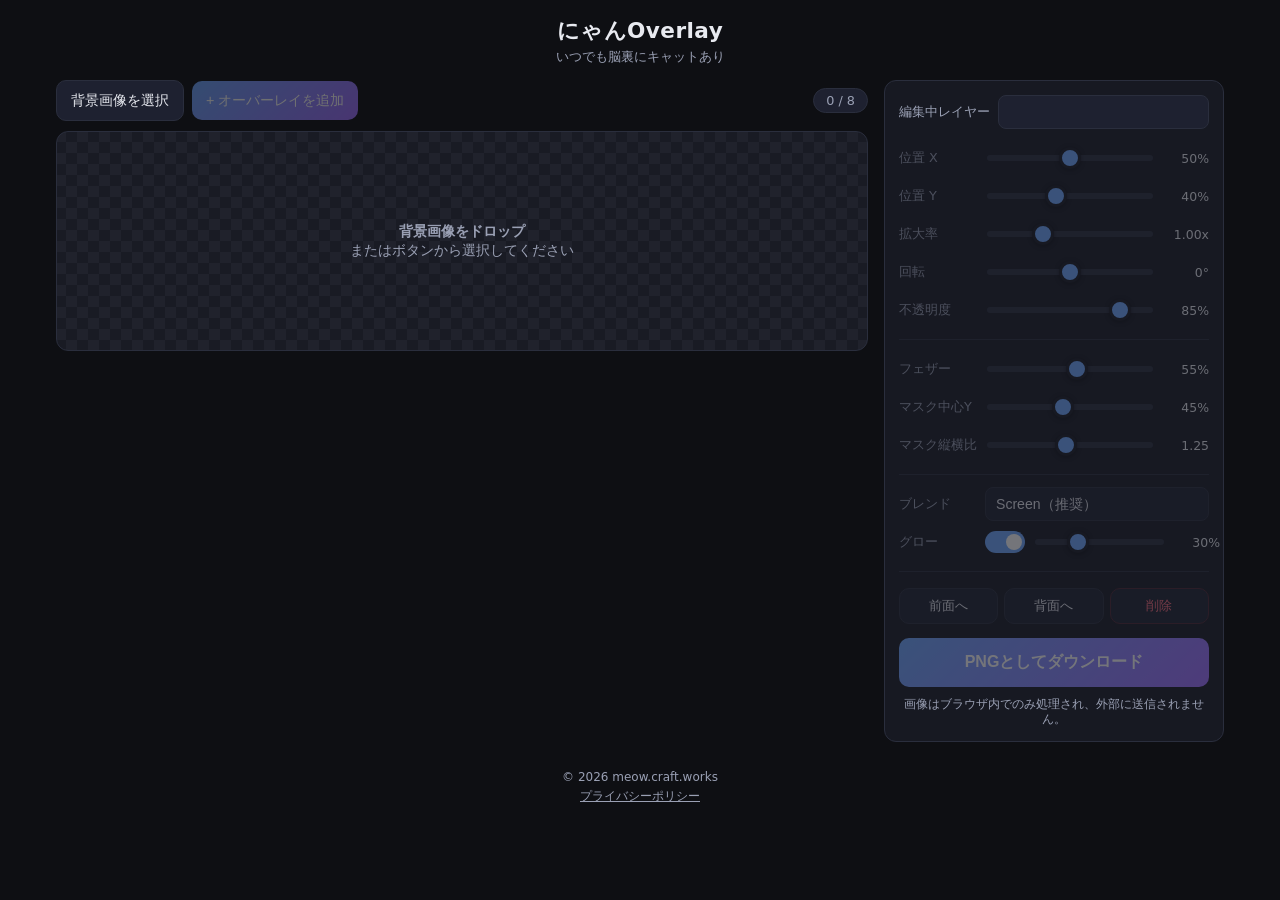
==== nyan-overlay/index.html @ 14dff177 "Add にゃんOverlay web app with AdSense (app page only) - 二重露光風合成Webアプリ「にゃんOverlay」を nyan-overlay/ に追加 -" ====
<!DOCTYPE html>
<html lang="ja">
<head>
  <meta charset="utf-8">
  <meta name="viewport" content="width=device-width, initial-scale=1, maximum-scale=1, user-scalable=no">
  <meta name="theme-color" content="#0e0f13">
  <title>にゃんOverlay ｜ meow.craft.works</title>
  <meta name="description" content="背景写真に猫の顔を二重露光風に透かして合成できる無料Webアプリ。画像はブラウザ内でのみ処理され、外部に送信されません。">
  <link rel="stylesheet" href="style.css">

  <!-- Google AdSense（このページのみ。自動広告: PC=サイドレール / スマホ=アンカー広告を管理画面で有効化） -->
  <script async src="https://pagead2.googlesyndication.com/pagead/js/adsbygoogle.js?client=ca-pub-1823856600276739"
          crossorigin="anonymous"></script>
</head>
<body>

<div id="app">
  <header class="topbar">
    <h1>にゃんOverlay</h1>
    <p class="tagline">いつでも脳裏にキャットあり</p>
  </header>

  <main class="layout">
    <!-- ===== 左: プレビュー ===== -->
    <section class="stage-col">
      <div class="loaders">
        <label class="btn btn-file">
          背景画像を選択
          <input id="bgInput" type="file" accept="image/*" hidden>
        </label>
        <button id="addOverlayBtn" class="btn btn-accent" disabled>+ オーバーレイを追加</button>
        <span id="layerCount" class="chip">0 / 8</span>
      </div>

      <div id="stageWrap" class="stage-wrap">
        <canvas id="stage"></canvas>
        <div id="dropHint" class="drop-hint">
          <div>
            <strong>背景画像をドロップ</strong><br>
            またはボタンから選択してください
          </div>
        </div>
      </div>

      <div id="thumbs" class="thumbs"></div>
    </section>

    <!-- ===== 右: コントロール ===== -->
    <aside class="controls">
      <div class="control-head">
        <label for="layerSelect">編集中レイヤー</label>
        <select id="layerSelect"></select>
      </div>

      <div id="panel" class="panel panel-disabled">
        <div class="row">
          <span class="lbl">位置 X</span>
          <input type="range" id="posX" min="0" max="1" step="0.001" value="0.5">
          <output id="posXo">50%</output>
        </div>
        <div class="row">
          <span class="lbl">位置 Y</span>
          <input type="range" id="posY" min="0" max="1" step="0.001" value="0.4">
          <output id="posYo">40%</output>
        </div>
        <div class="row">
          <span class="lbl">拡大率</span>
          <input type="range" id="scale" min="0.1" max="3" step="0.01" value="1">
          <output id="scaleo">1.00x</output>
        </div>
        <div class="row">
          <span class="lbl">回転</span>
          <input type="range" id="rotation" min="-180" max="180" step="1" value="0">
          <output id="rotationo">0°</output>
        </div>
        <div class="row">
          <span class="lbl">不透明度</span>
          <input type="range" id="opacity" min="0" max="1" step="0.01" value="0.85">
          <output id="opacityo">85%</output>
        </div>

        <hr>

        <div class="row">
          <span class="lbl">フェザー</span>
          <input type="range" id="feather" min="0" max="1" step="0.01" value="0.55">
          <output id="feathero">55%</output>
        </div>
        <div class="row">
          <span class="lbl">マスク中心Y</span>
          <input type="range" id="maskCy" min="0" max="1" step="0.01" value="0.45">
          <output id="maskCyo">45%</output>
        </div>
        <div class="row">
          <span class="lbl">マスク縦横比</span>
          <input type="range" id="maskAspect" min="0.4" max="2.2" step="0.01" value="1.25">
          <output id="maskAspecto">1.25</output>
        </div>

        <hr>

        <div class="row">
          <span class="lbl">ブレンド</span>
          <select id="blendMode" class="grow">
            <option value="screen">Screen（推奨）</option>
            <option value="lighten">Lighten</option>
            <option value="overlay">Overlay</option>
            <option value="soft-light">Soft Light</option>
            <option value="source-over">Normal</option>
          </select>
        </div>

        <div class="row">
          <span class="lbl">グロー</span>
          <label class="switch">
            <input type="checkbox" id="glowOn" checked>
            <span class="slider-sw"></span>
          </label>
          <input type="range" id="glowStrength" min="0" max="1" step="0.01" value="0.3">
          <output id="glowStrengtho">30%</output>
        </div>

        <hr>

        <div class="row btns">
          <button id="frontBtn" class="btn btn-sm">前面へ</button>
          <button id="backBtn" class="btn btn-sm">背面へ</button>
          <button id="deleteBtn" class="btn btn-sm btn-danger">削除</button>
        </div>
      </div>

      <button id="downloadBtn" class="btn btn-lg btn-primary" disabled>PNGとしてダウンロード</button>
      <p class="note">画像はブラウザ内でのみ処理され、外部に送信されません。</p>
    </aside>
  </main>

  <footer class="app-footer">
    <p class="copyright">© 2026 meow.craft.works</p>
    <a href="../privacy.html">プライバシーポリシー</a>
  </footer>
</div>

<script src="script.js"></script>
</body>
</html>
---- nyan-overlay/style.css ----
:root {
  --bg: #0e0f13;
  --panel: #171922;
  --panel-2: #1e2130;
  --line: #2a2e3d;
  --text: #e8eaf0;
  --muted: #9aa0b4;
  --accent: #6ea8ff;
  --accent-2: #a06eff;
  --danger: #ff6e7e;
  --radius: 12px;
}

* { box-sizing: border-box; }

html, body {
  margin: 0;
  background: var(--bg);
  color: var(--text);
  font-family: -apple-system, BlinkMacSystemFont, "Hiragino Sans", "Segoe UI", system-ui, sans-serif;
  -webkit-text-size-adjust: 100%;
}

#app { max-width: 1200px; margin: 0 auto; padding: 16px; }

.topbar { text-align: center; margin-bottom: 14px; }
.topbar h1 { font-size: 1.35rem; margin: 0; letter-spacing: .02em; }
.tagline { color: var(--muted); font-size: .8rem; margin: 4px 0 0; }

/* ---------- layout ---------- */
.layout {
  display: grid;
  grid-template-columns: 1fr 340px;
  gap: 16px;
  align-items: start;
}
@media (max-width: 860px) {
  .layout { grid-template-columns: 1fr; }
}

/* ---------- loaders ---------- */
.loaders {
  display: flex;
  flex-wrap: wrap;
  gap: 8px;
  align-items: center;
  margin-bottom: 10px;
}
.chip {
  margin-left: auto;
  background: var(--panel-2);
  border: 1px solid var(--line);
  border-radius: 999px;
  padding: 4px 12px;
  font-size: .8rem;
  color: var(--muted);
}

/* ---------- buttons ---------- */
.btn {
  appearance: none;
  border: 1px solid var(--line);
  background: var(--panel-2);
  color: var(--text);
  border-radius: 10px;
  padding: 10px 14px;
  font-size: .9rem;
  cursor: pointer;
  transition: filter .12s, background .12s, opacity .12s;
  user-select: none;
}
.btn:hover:not(:disabled) { filter: brightness(1.15); }
.btn:active:not(:disabled) { transform: translateY(1px); }
.btn:disabled { opacity: .4; cursor: not-allowed; }
.btn-file { display: inline-flex; align-items: center; }
.btn-accent { background: linear-gradient(135deg, var(--accent), var(--accent-2)); border: none; color: #fff; }
.btn-primary { background: linear-gradient(135deg, var(--accent), var(--accent-2)); border: none; color: #fff; font-weight: 600; }
.btn-lg { width: 100%; padding: 14px; font-size: 1rem; margin-top: 14px; }
.btn-sm { padding: 8px 10px; font-size: .82rem; flex: 1; }
.btn-danger { color: var(--danger); border-color: #4a2530; }

/* ---------- stage ---------- */
.stage-wrap {
  position: relative;
  background:
    repeating-conic-gradient(#20222c 0% 25%, #191b24 0% 50%) 50% / 22px 22px;
  border: 1px solid var(--line);
  border-radius: var(--radius);
  overflow: hidden;
  touch-action: none;
  min-height: 220px;
  display: flex;
  align-items: center;
  justify-content: center;
}
#stage { display: block; max-width: 100%; height: auto; touch-action: none; }

.drop-hint {
  position: absolute; inset: 0;
  display: flex; align-items: center; justify-content: center;
  color: var(--muted); text-align: center; font-size: .9rem;
  pointer-events: none; padding: 20px;
}
.drop-hint.hide { display: none; }
.stage-wrap.dragover { outline: 2px dashed var(--accent); outline-offset: -6px; }

/* ---------- thumbnails ---------- */
.thumbs {
  display: flex;
  flex-wrap: wrap;
  gap: 8px;
  margin-top: 10px;
}
.thumb {
  width: 56px; height: 56px;
  border-radius: 8px;
  border: 2px solid var(--line);
  background: var(--panel-2) center/cover no-repeat;
  cursor: pointer;
  position: relative;
  overflow: hidden;
}
.thumb.active { border-color: var(--accent); box-shadow: 0 0 0 2px rgba(110,168,255,.35); }
.thumb .idx {
  position: absolute; top: 2px; left: 4px;
  font-size: .68rem; color: #fff; text-shadow: 0 1px 2px #000;
}

/* ---------- controls ---------- */
.controls {
  background: var(--panel);
  border: 1px solid var(--line);
  border-radius: var(--radius);
  padding: 14px;
  position: sticky;
  top: 12px;
}
.control-head { display: flex; align-items: center; gap: 8px; margin-bottom: 12px; }
.control-head label { font-size: .8rem; color: var(--muted); white-space: nowrap; }
.control-head select { flex: 1; }

select {
  appearance: none;
  background: var(--panel-2);
  color: var(--text);
  border: 1px solid var(--line);
  border-radius: 8px;
  padding: 8px 10px;
  font-size: .88rem;
}

.panel { display: flex; flex-direction: column; gap: 4px; }
.panel-disabled { opacity: .4; pointer-events: none; }

.row { display: flex; align-items: center; gap: 8px; min-height: 34px; }
.row .lbl { width: 78px; font-size: .8rem; color: var(--muted); flex-shrink: 0; }
.row output { width: 46px; text-align: right; font-size: .78rem; color: var(--text); font-variant-numeric: tabular-nums; flex-shrink: 0; }
.row .grow { flex: 1; }
.row.btns { gap: 6px; margin-top: 4px; }

input[type="range"] {
  flex: 1;
  -webkit-appearance: none;
  appearance: none;
  height: 6px;
  border-radius: 999px;
  background: var(--line);
  outline: none;
}
input[type="range"]::-webkit-slider-thumb {
  -webkit-appearance: none;
  width: 22px; height: 22px;
  border-radius: 50%;
  background: var(--accent);
  border: 3px solid var(--panel);
  box-shadow: 0 1px 4px rgba(0,0,0,.5);
  cursor: pointer;
}
input[type="range"]::-moz-range-thumb {
  width: 22px; height: 22px; border-radius: 50%;
  background: var(--accent); border: 3px solid var(--panel); cursor: pointer;
}

hr { border: none; border-top: 1px solid var(--line); margin: 8px 0; }

/* switch */
.switch { position: relative; display: inline-block; width: 40px; height: 22px; flex-shrink: 0; }
.switch input { display: none; }
.slider-sw {
  position: absolute; inset: 0; background: var(--line);
  border-radius: 999px; transition: .15s; cursor: pointer;
}
.slider-sw::before {
  content: ""; position: absolute; width: 16px; height: 16px; left: 3px; top: 3px;
  background: #fff; border-radius: 50%; transition: .15s;
}
.switch input:checked + .slider-sw { background: var(--accent); }
.switch input:checked + .slider-sw::before { transform: translateX(18px); }

.note { color: var(--muted); font-size: .72rem; text-align: center; margin: 10px 0 0; }

/* ---------- サイト内ページ用 ---------- */
.app-footer {
  text-align: center;
  color: var(--muted);
  font-size: .75rem;
  margin: 28px 0 10px;
}
.app-footer a { color: var(--muted); }
.app-footer a:hover { color: var(--text); }
.app-footer .copyright { margin: 0 0 4px; }
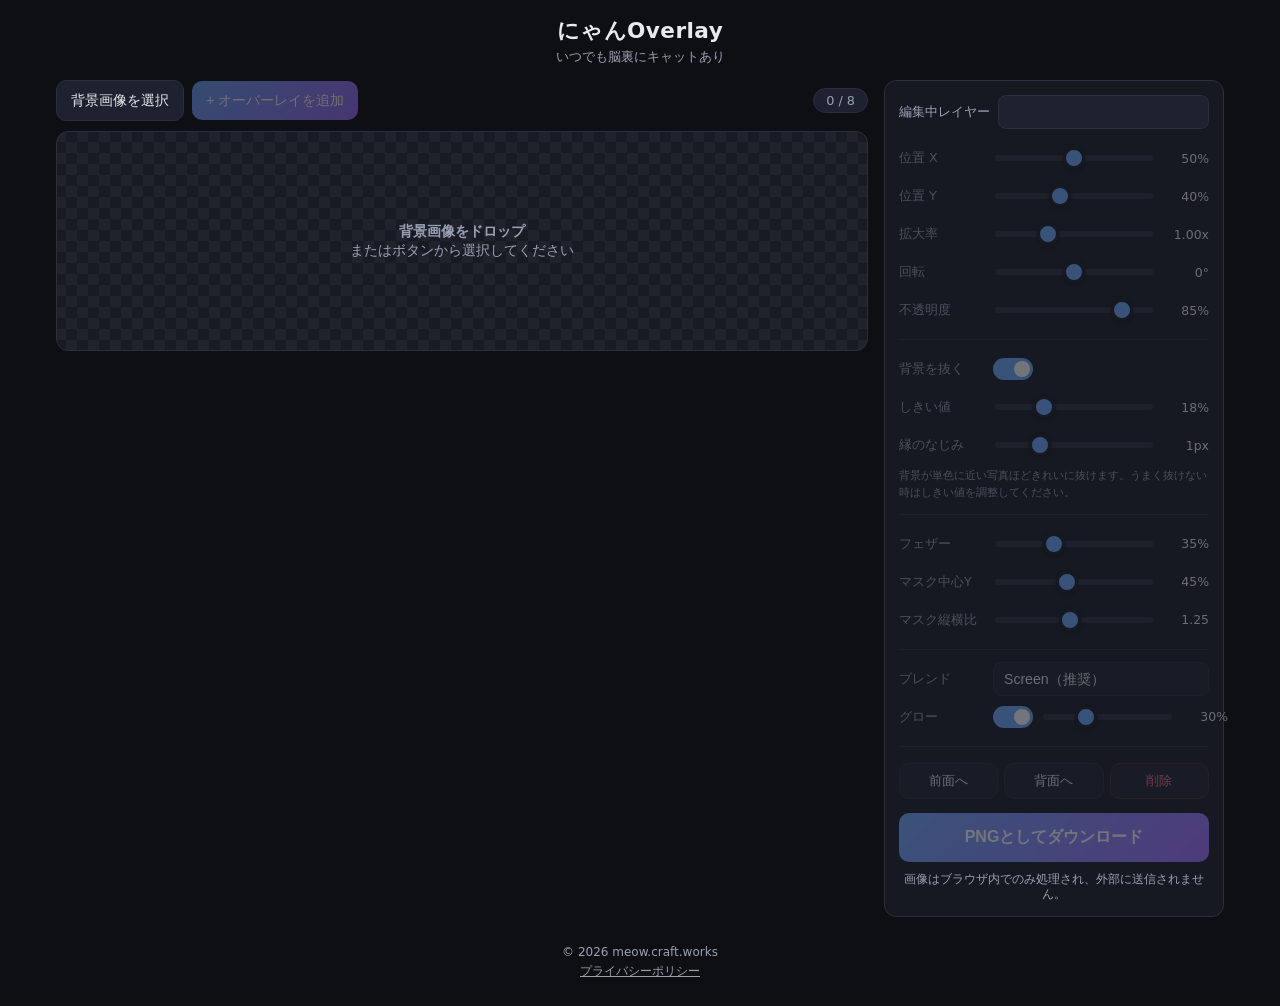
==== commit 5a2925e6: "Add background cutout and on-canvas resizing to にゃんOverlay - 背景切り抜き（フラッドフィル方式）: しきい値・縁のなじみを調整可能 - Ca" ====
--- a/nyan-overlay/index.html
+++ b/nyan-overlay/index.html
@@ -82,9 +82,30 @@
         <hr>
 
         <div class="row">
+          <span class="lbl">背景を抜く</span>
+          <label class="switch">
+            <input type="checkbox" id="cutOn" checked>
+            <span class="slider-sw"></span>
+          </label>
+        </div>
+        <div class="row">
+          <span class="lbl">しきい値</span>
+          <input type="range" id="cutTol" min="0.02" max="0.6" step="0.01" value="0.18">
+          <output id="cutTolo">18%</output>
+        </div>
+        <div class="row">
+          <span class="lbl">縁のなじみ</span>
+          <input type="range" id="cutSoft" min="0" max="4" step="1" value="1">
+          <output id="cutSofto">1px</output>
+        </div>
+        <p class="hint">背景が単色に近い写真ほどきれいに抜けます。うまく抜けない時はしきい値を調整してください。</p>
+
+        <hr>
+
+        <div class="row">
           <span class="lbl">フェザー</span>
-          <input type="range" id="feather" min="0" max="1" step="0.01" value="0.55">
-          <output id="feathero">55%</output>
+          <input type="range" id="feather" min="0" max="1" step="0.01" value="0.35">
+          <output id="feathero">35%</output>
         </div>
         <div class="row">
           <span class="lbl">マスク中心Y</span>
--- a/nyan-overlay/style.css
+++ b/nyan-overlay/style.css
@@ -153,7 +153,7 @@
 .panel-disabled { opacity: .4; pointer-events: none; }
 
 .row { display: flex; align-items: center; gap: 8px; min-height: 34px; }
-.row .lbl { width: 78px; font-size: .8rem; color: var(--muted); flex-shrink: 0; }
+.row .lbl { width: 86px; font-size: .8rem; color: var(--muted); flex-shrink: 0; line-height: 1.25; }
 .row output { width: 46px; text-align: right; font-size: .78rem; color: var(--text); font-variant-numeric: tabular-nums; flex-shrink: 0; }
 .row .grow { flex: 1; }
 .row.btns { gap: 6px; margin-top: 4px; }
@@ -198,6 +198,7 @@
 .switch input:checked + .slider-sw::before { transform: translateX(18px); }
 
 .note { color: var(--muted); font-size: .72rem; text-align: center; margin: 10px 0 0; }
+.hint { color: var(--muted); font-size: .7rem; line-height: 1.5; margin: 2px 0 0; }
 
 /* ---------- サイト内ページ用 ---------- */
 .app-footer {
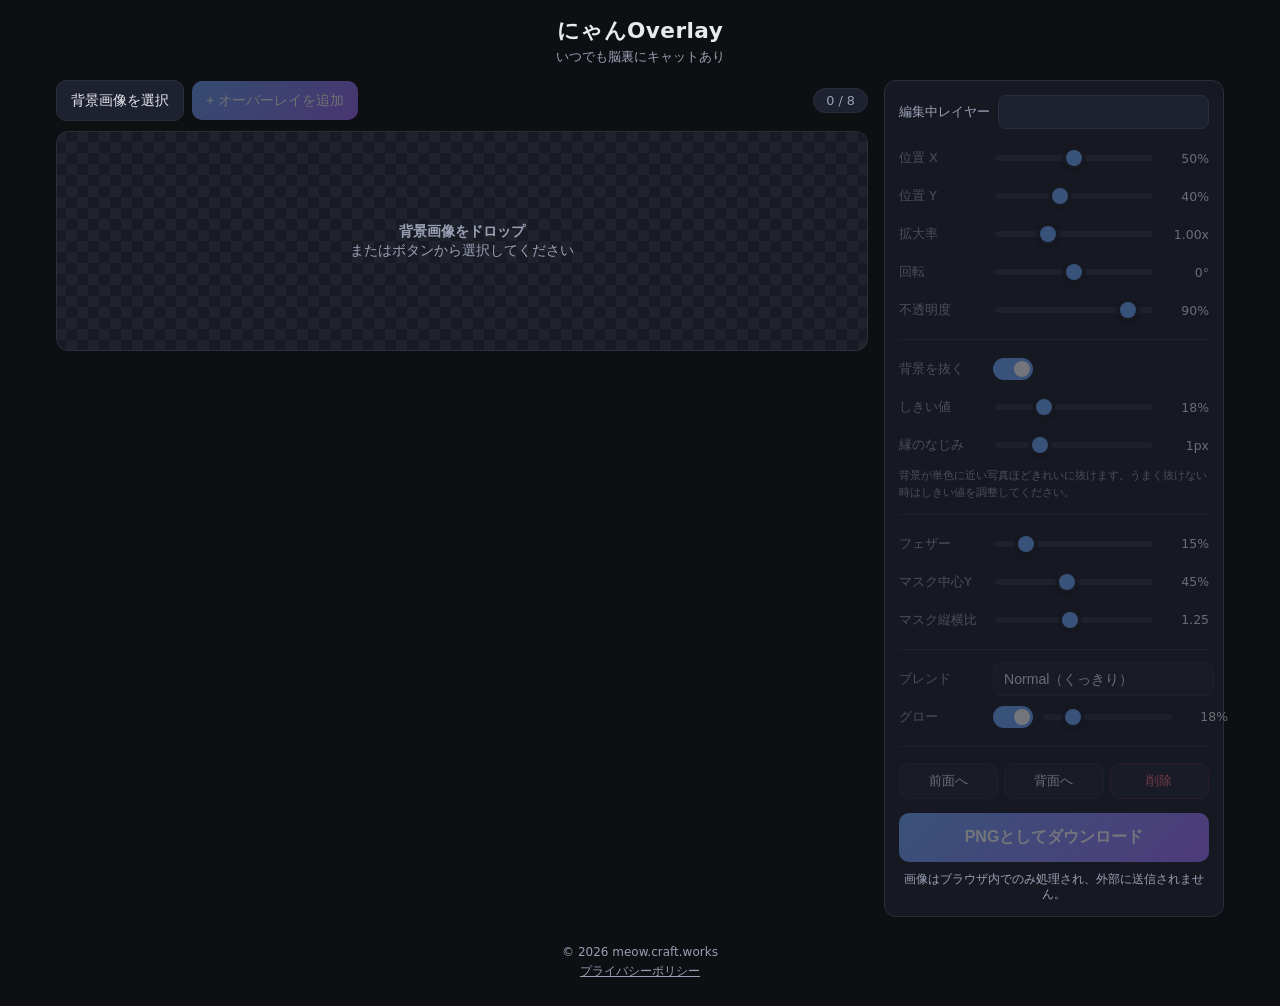
==== commit d1d36898: "Make overlay denser by default Screen は明るくする合成のため、不透明度を上げるほど白飛びして逆に 透けて見えていた（顔の色が猫本来の色から距離90）。背景を切り抜" ====
--- a/nyan-overlay/index.html
+++ b/nyan-overlay/index.html
@@ -75,8 +75,8 @@
         </div>
         <div class="row">
           <span class="lbl">不透明度</span>
-          <input type="range" id="opacity" min="0" max="1" step="0.01" value="0.85">
-          <output id="opacityo">85%</output>
+          <input type="range" id="opacity" min="0" max="1" step="0.01" value="0.9">
+          <output id="opacityo">90%</output>
         </div>
 
         <hr>
@@ -104,8 +104,8 @@
 
         <div class="row">
           <span class="lbl">フェザー</span>
-          <input type="range" id="feather" min="0" max="1" step="0.01" value="0.35">
-          <output id="feathero">35%</output>
+          <input type="range" id="feather" min="0" max="1" step="0.01" value="0.15">
+          <output id="feathero">15%</output>
         </div>
         <div class="row">
           <span class="lbl">マスク中心Y</span>
@@ -123,11 +123,11 @@
         <div class="row">
           <span class="lbl">ブレンド</span>
           <select id="blendMode" class="grow">
-            <option value="screen">Screen（推奨）</option>
-            <option value="lighten">Lighten</option>
+            <option value="source-over">Normal（くっきり）</option>
+            <option value="screen">Screen（透ける・二重露光風）</option>
+            <option value="lighten">Lighten（明るい所だけ）</option>
             <option value="overlay">Overlay</option>
             <option value="soft-light">Soft Light</option>
-            <option value="source-over">Normal</option>
           </select>
         </div>
 
@@ -137,8 +137,8 @@
             <input type="checkbox" id="glowOn" checked>
             <span class="slider-sw"></span>
           </label>
-          <input type="range" id="glowStrength" min="0" max="1" step="0.01" value="0.3">
-          <output id="glowStrengtho">30%</output>
+          <input type="range" id="glowStrength" min="0" max="1" step="0.01" value="0.18">
+          <output id="glowStrengtho">18%</output>
         </div>
 
         <hr>
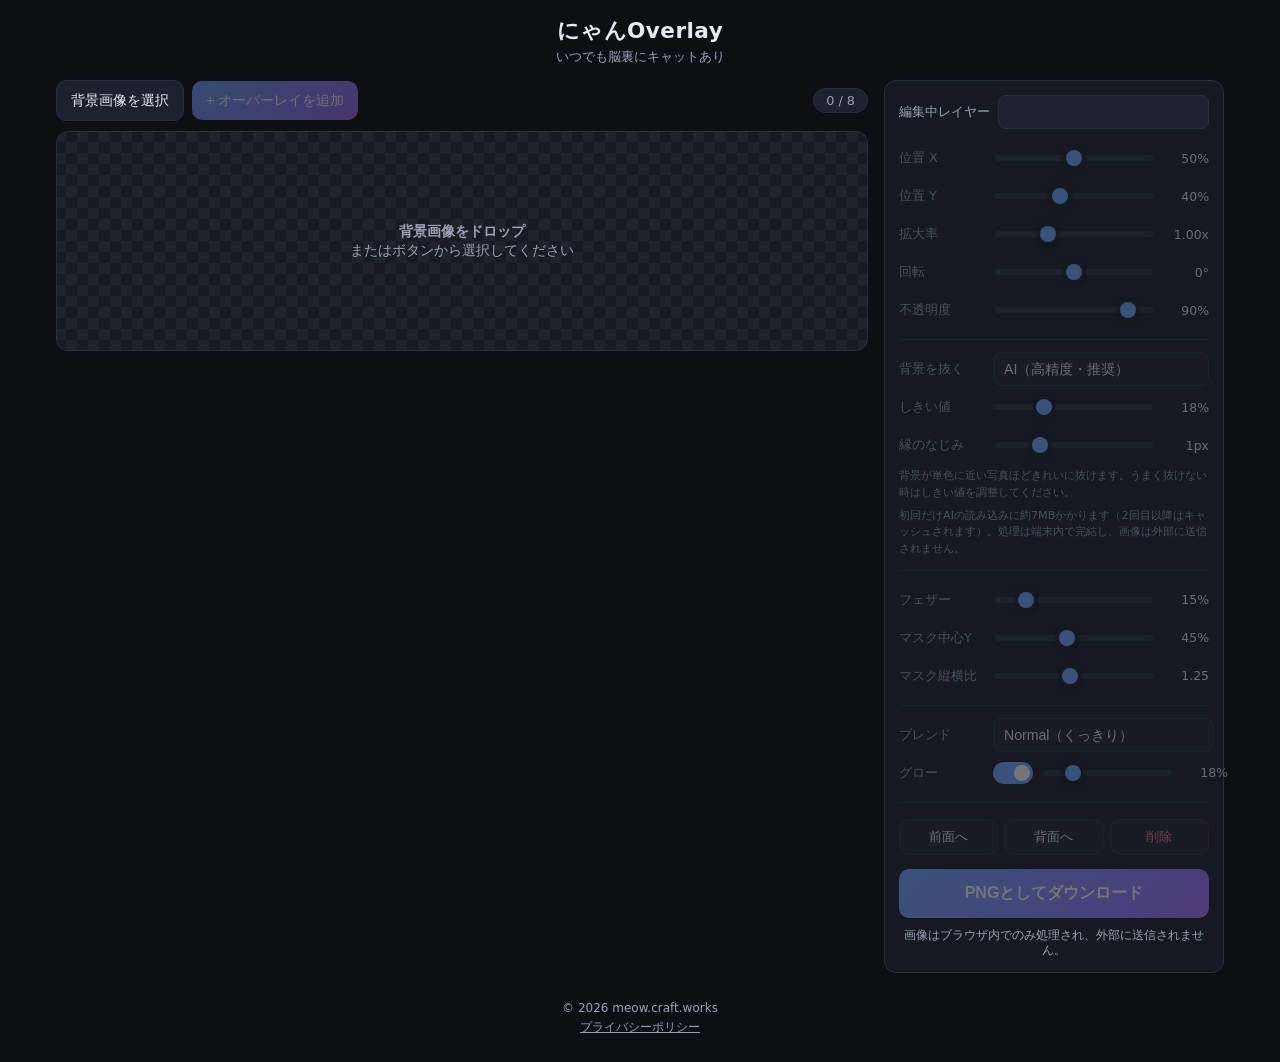
==== commit 4f3c8aff: "Add AI background removal (U^2-Net / u2netp, runs in browser) APIを使わず訪問者のブラウザ内で推論するため、利用が増えても費用は 発生せ" ====
--- a/nyan-overlay/index.html
+++ b/nyan-overlay/index.html
@@ -83,22 +83,25 @@
 
         <div class="row">
           <span class="lbl">背景を抜く</span>
-          <label class="switch">
-            <input type="checkbox" id="cutOn" checked>
-            <span class="slider-sw"></span>
-          </label>
+          <select id="cutMode" class="grow">
+            <option value="ai">AI（高精度・推奨）</option>
+            <option value="color">色で抜く（速い）</option>
+            <option value="off">抜かない</option>
+          </select>
         </div>
-        <div class="row">
+        <p id="aiStatus" class="hint status"></p>
+        <div class="row color-only">
           <span class="lbl">しきい値</span>
           <input type="range" id="cutTol" min="0.02" max="0.6" step="0.01" value="0.18">
           <output id="cutTolo">18%</output>
         </div>
-        <div class="row">
+        <div class="row color-only">
           <span class="lbl">縁のなじみ</span>
           <input type="range" id="cutSoft" min="0" max="4" step="1" value="1">
           <output id="cutSofto">1px</output>
         </div>
-        <p class="hint">背景が単色に近い写真ほどきれいに抜けます。うまく抜けない時はしきい値を調整してください。</p>
+        <p class="hint color-only">背景が単色に近い写真ほどきれいに抜けます。うまく抜けない時はしきい値を調整してください。</p>
+        <p class="hint ai-only">初回だけAIの読み込みに約7MBかかります（2回目以降はキャッシュされます）。処理は端末内で完結し、画像は外部に送信されません。</p>
 
         <hr>
 
--- a/nyan-overlay/style.css
+++ b/nyan-overlay/style.css
@@ -199,6 +199,8 @@
 
 .note { color: var(--muted); font-size: .72rem; text-align: center; margin: 10px 0 0; }
 .hint { color: var(--muted); font-size: .7rem; line-height: 1.5; margin: 2px 0 0; }
+.hint.status:empty { display: none; }
+.hint.status { color: var(--accent); }
 
 /* ---------- サイト内ページ用 ---------- */
 .app-footer {
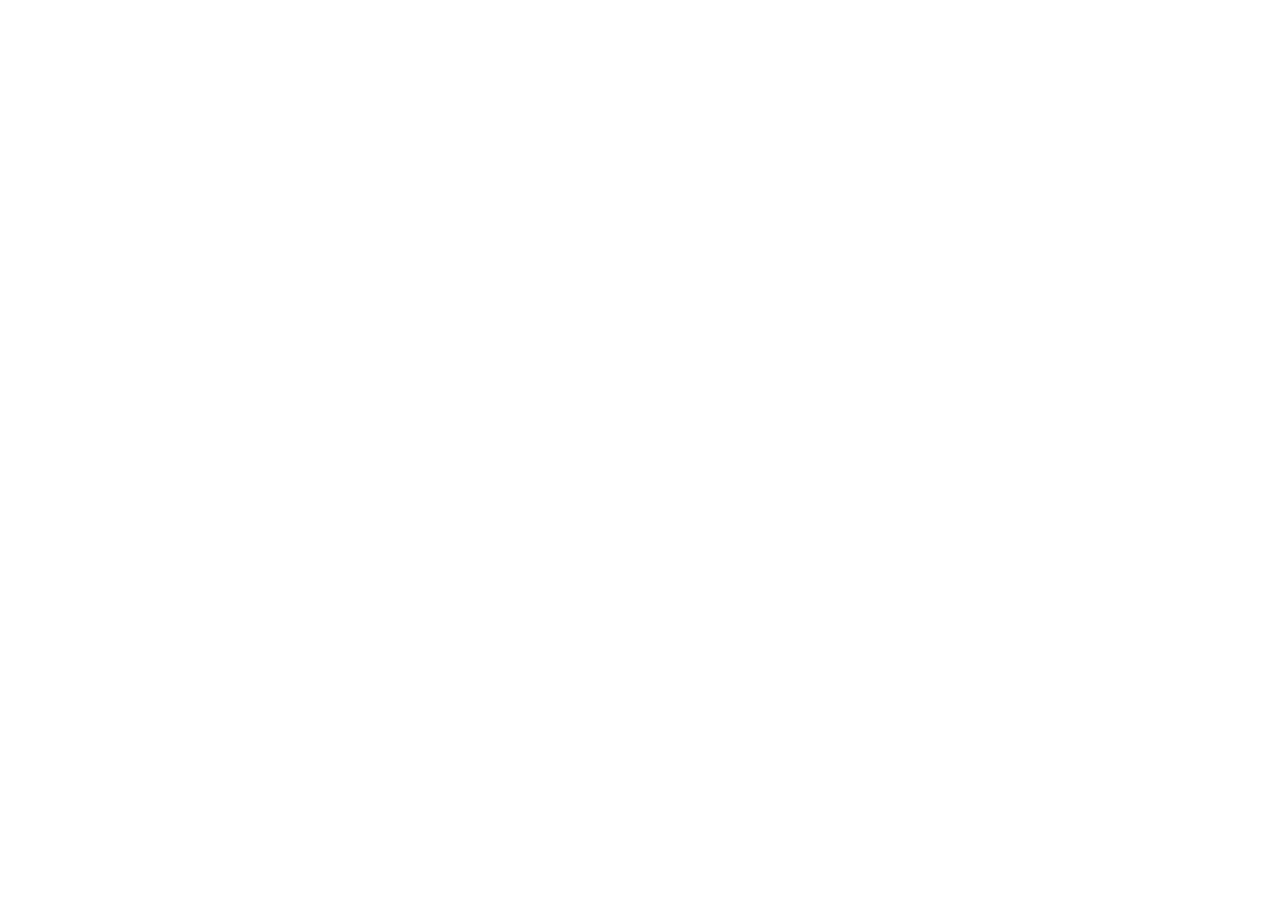
==== commit 64a1858b: "にゃんOverlay を nyanoverlay.meowcraftworks.com へ移設 アプリ本体は meowcraftworks/nyanoverlay リポジトリへ分離し、Cloudfla" ====
--- a/nyan-overlay/index.html
+++ b/nyan-overlay/index.html
@@ -1,169 +1,23 @@
 <!DOCTYPE html>
 <html lang="ja">
 <head>
-  <meta charset="utf-8">
-  <meta name="viewport" content="width=device-width, initial-scale=1, maximum-scale=1, user-scalable=no">
-  <meta name="theme-color" content="#0e0f13">
-  <title>にゃんOverlay ｜ meow.craft.works</title>
-  <meta name="description" content="背景写真に猫の顔を二重露光風に透かして合成できる無料Webアプリ。画像はブラウザ内でのみ処理され、外部に送信されません。">
-  <link rel="stylesheet" href="style.css">
-
-  <!-- Google AdSense（このページのみ。自動広告: PC=サイドレール / スマホ=アンカー広告を管理画面で有効化） -->
-  <script async src="https://pagead2.googlesyndication.com/pagead/js/adsbygoogle.js?client=ca-pub-1823856600276739"
-          crossorigin="anonymous"></script>
+  <meta charset="UTF-8" />
+  <meta name="viewport" content="width=device-width, initial-scale=1" />
+  <title>にゃんOverlay は引っ越しました</title>
+  <link rel="canonical" href="https://nyanoverlay.meowcraftworks.com/" />
+  <meta http-equiv="refresh" content="0; url=https://nyanoverlay.meowcraftworks.com/" />
+  <link rel="stylesheet" href="../style.css" />
 </head>
 <body>
-
-<div id="app">
-  <header class="topbar">
-    <h1>にゃんOverlay</h1>
-    <p class="tagline">いつでも脳裏にキャットあり</p>
-  </header>
-
-  <main class="layout">
-    <!-- ===== 左: プレビュー ===== -->
-    <section class="stage-col">
-      <div class="loaders">
-        <label class="btn btn-file">
-          背景画像を選択
-          <input id="bgInput" type="file" accept="image/*" hidden>
-        </label>
-        <button id="addOverlayBtn" class="btn btn-accent" disabled>+ オーバーレイを追加</button>
-        <span id="layerCount" class="chip">0 / 8</span>
-      </div>
-
-      <div id="stageWrap" class="stage-wrap">
-        <canvas id="stage"></canvas>
-        <div id="dropHint" class="drop-hint">
-          <div>
-            <strong>背景画像をドロップ</strong><br>
-            またはボタンから選択してください
-          </div>
-        </div>
-      </div>
-
-      <div id="thumbs" class="thumbs"></div>
-    </section>
-
-    <!-- ===== 右: コントロール ===== -->
-    <aside class="controls">
-      <div class="control-head">
-        <label for="layerSelect">編集中レイヤー</label>
-        <select id="layerSelect"></select>
-      </div>
-
-      <div id="panel" class="panel panel-disabled">
-        <div class="row">
-          <span class="lbl">位置 X</span>
-          <input type="range" id="posX" min="0" max="1" step="0.001" value="0.5">
-          <output id="posXo">50%</output>
-        </div>
-        <div class="row">
-          <span class="lbl">位置 Y</span>
-          <input type="range" id="posY" min="0" max="1" step="0.001" value="0.4">
-          <output id="posYo">40%</output>
-        </div>
-        <div class="row">
-          <span class="lbl">拡大率</span>
-          <input type="range" id="scale" min="0.1" max="3" step="0.01" value="1">
-          <output id="scaleo">1.00x</output>
-        </div>
-        <div class="row">
-          <span class="lbl">回転</span>
-          <input type="range" id="rotation" min="-180" max="180" step="1" value="0">
-          <output id="rotationo">0°</output>
-        </div>
-        <div class="row">
-          <span class="lbl">不透明度</span>
-          <input type="range" id="opacity" min="0" max="1" step="0.01" value="0.9">
-          <output id="opacityo">90%</output>
-        </div>
-
-        <hr>
-
-        <div class="row">
-          <span class="lbl">背景を抜く</span>
-          <select id="cutMode" class="grow">
-            <option value="ai">AI（高精度・推奨）</option>
-            <option value="color">色で抜く（速い）</option>
-            <option value="off">抜かない</option>
-          </select>
-        </div>
-        <p id="aiStatus" class="hint status"></p>
-        <div class="row color-only">
-          <span class="lbl">しきい値</span>
-          <input type="range" id="cutTol" min="0.02" max="0.6" step="0.01" value="0.18">
-          <output id="cutTolo">18%</output>
-        </div>
-        <div class="row color-only">
-          <span class="lbl">縁のなじみ</span>
-          <input type="range" id="cutSoft" min="0" max="4" step="1" value="1">
-          <output id="cutSofto">1px</output>
-        </div>
-        <p class="hint color-only">背景が単色に近い写真ほどきれいに抜けます。うまく抜けない時はしきい値を調整してください。</p>
-        <p class="hint ai-only">初回だけAIの読み込みに約7MBかかります（2回目以降はキャッシュされます）。処理は端末内で完結し、画像は外部に送信されません。</p>
-
-        <hr>
-
-        <div class="row">
-          <span class="lbl">フェザー</span>
-          <input type="range" id="feather" min="0" max="1" step="0.01" value="0.15">
-          <output id="feathero">15%</output>
-        </div>
-        <div class="row">
-          <span class="lbl">マスク中心Y</span>
-          <input type="range" id="maskCy" min="0" max="1" step="0.01" value="0.45">
-          <output id="maskCyo">45%</output>
-        </div>
-        <div class="row">
-          <span class="lbl">マスク縦横比</span>
-          <input type="range" id="maskAspect" min="0.4" max="2.2" step="0.01" value="1.25">
-          <output id="maskAspecto">1.25</output>
-        </div>
-
-        <hr>
-
-        <div class="row">
-          <span class="lbl">ブレンド</span>
-          <select id="blendMode" class="grow">
-            <option value="source-over">Normal（くっきり）</option>
-            <option value="screen">Screen（透ける・二重露光風）</option>
-            <option value="lighten">Lighten（明るい所だけ）</option>
-            <option value="overlay">Overlay</option>
-            <option value="soft-light">Soft Light</option>
-          </select>
-        </div>
-
-        <div class="row">
-          <span class="lbl">グロー</span>
-          <label class="switch">
-            <input type="checkbox" id="glowOn" checked>
-            <span class="slider-sw"></span>
-          </label>
-          <input type="range" id="glowStrength" min="0" max="1" step="0.01" value="0.18">
-          <output id="glowStrengtho">18%</output>
-        </div>
-
-        <hr>
-
-        <div class="row btns">
-          <button id="frontBtn" class="btn btn-sm">前面へ</button>
-          <button id="backBtn" class="btn btn-sm">背面へ</button>
-          <button id="deleteBtn" class="btn btn-sm btn-danger">削除</button>
-        </div>
-      </div>
-
-      <button id="downloadBtn" class="btn btn-lg btn-primary" disabled>PNGとしてダウンロード</button>
-      <p class="note">画像はブラウザ内でのみ処理され、外部に送信されません。</p>
-    </aside>
-  </main>
-
-  <footer class="app-footer">
-    <p class="copyright">© 2026 meow.craft.works</p>
-    <a href="../privacy.html">プライバシーポリシー</a>
-  </footer>
-</div>
-
-<script src="script.js"></script>
+  <section class="hero">
+    <div class="container">
+      <h1>にゃんOverlay は引っ越しました</h1>
+      <p class="lead-ja">
+        新しいURL: <a href="https://nyanoverlay.meowcraftworks.com/">nyanoverlay.meowcraftworks.com</a>
+      </p>
+      <p class="lead-en">自動で移動しない場合は上のリンクをクリックしてください。</p>
+    </div>
+  </section>
+  <script>location.replace('https://nyanoverlay.meowcraftworks.com/');</script>
 </body>
 </html>
--- a/style.css
+++ b/style.css
@@ -0,0 +1,227 @@
+/* =========================================================
+   meow.craft.works 公式サイト 共通スタイル
+   クリーン / ミニマル / 事業者としての信頼感を最優先
+   ========================================================= */
+
+:root {
+  /* アクセント：落ち着いた藍色（猫モチーフを控えめに） */
+  --accent: #4a5b8c;
+  --accent-dark: #37456b;
+  --text: #1f2430;
+  --text-muted: #5b6270;
+  --bg: #ffffff;
+  --bg-soft: #f6f7f9;
+  --border: #e5e8ee;
+  --radius: 14px;
+  --maxw: 960px;
+}
+
+* { box-sizing: border-box; }
+
+html { scroll-behavior: smooth; }
+
+body {
+  margin: 0;
+  font-family: -apple-system, BlinkMacSystemFont, "Helvetica Neue",
+    "Hiragino Kaku Gothic ProN", "Noto Sans JP", Arial, sans-serif;
+  color: var(--text);
+  background: var(--bg);
+  line-height: 1.75;
+  font-size: 16px;
+  -webkit-font-smoothing: antialiased;
+}
+
+a { color: var(--accent); text-decoration: none; }
+a:hover { text-decoration: underline; }
+
+.container {
+  width: 100%;
+  max-width: var(--maxw);
+  margin: 0 auto;
+  padding: 0 20px;
+}
+
+/* ---------- ヘッダー ---------- */
+.site-header {
+  position: sticky;
+  top: 0;
+  z-index: 10;
+  background: rgba(255, 255, 255, 0.9);
+  backdrop-filter: saturate(180%) blur(10px);
+  border-bottom: 1px solid var(--border);
+}
+.site-header .container {
+  display: flex;
+  align-items: center;
+  justify-content: space-between;
+  min-height: 64px;
+  gap: 16px;
+}
+.brand {
+  display: inline-flex;
+  align-items: center;
+  gap: 10px;
+  color: var(--text);
+  text-decoration: none;
+}
+.brand:hover { text-decoration: none; }
+.brand-cat { width: 34px; height: 34px; display: block; flex: 0 0 auto; }
+.brand-text { display: flex; flex-direction: column; line-height: 1.15; }
+.brand-word { font-weight: 700; font-size: 1.15rem; letter-spacing: 0.02em; }
+.brand .cat { color: var(--accent); }
+.brand-kana {
+  font-size: 0.62rem;
+  color: var(--text-muted);
+  letter-spacing: 0.16em;
+  font-weight: 500;
+}
+.nav a {
+  color: var(--text-muted);
+  margin-left: 20px;
+  font-size: 0.95rem;
+}
+.nav a:hover { color: var(--accent); text-decoration: none; }
+
+/* ---------- ヒーロー ---------- */
+.hero {
+  background: linear-gradient(180deg, var(--bg-soft), #fff);
+  border-bottom: 1px solid var(--border);
+  text-align: center;
+  padding: 72px 20px 64px;
+}
+.hero-cat { width: 88px; height: 88px; display: block; margin: 0 auto 16px; }
+.hero h1 {
+  margin: 0 0 6px;
+  font-size: clamp(1.6rem, 4vw, 2.4rem);
+  letter-spacing: 0.01em;
+}
+.hero .kana {
+  margin: 0 0 16px;
+  color: var(--accent);
+  font-weight: 600;
+  letter-spacing: 0.22em;
+  font-size: 0.95rem;
+}
+.hero .lead-ja { font-size: 1.1rem; margin: 0 0 4px; }
+.hero .lead-en { color: var(--text-muted); margin: 0; font-size: 0.95rem; }
+
+/* ---------- セクション ---------- */
+section { padding: 56px 0; }
+section h2 {
+  font-size: 1.4rem;
+  margin: 0 0 6px;
+  letter-spacing: 0.02em;
+}
+section .section-sub {
+  color: var(--text-muted);
+  margin: 0 0 28px;
+  font-size: 0.9rem;
+}
+.section-soft { background: var(--bg-soft); }
+
+/* ---------- アプリカード ---------- */
+.app-grid {
+  display: grid;
+  grid-template-columns: repeat(auto-fit, minmax(280px, 1fr));
+  gap: 24px;
+}
+.app-card {
+  background: #fff;
+  border: 1px solid var(--border);
+  border-radius: var(--radius);
+  padding: 24px;
+  display: flex;
+  flex-direction: column;
+  gap: 14px;
+}
+.app-card__head {
+  display: flex;
+  align-items: center;
+  gap: 16px;
+}
+.app-icon {
+  width: 64px;
+  height: 64px;
+  border-radius: 15px; /* iOS 風の角丸 */
+  background: var(--bg-soft);
+  border: 1px solid var(--border);
+  object-fit: cover;
+  flex: 0 0 auto;
+}
+.app-card__title { margin: 0; font-size: 1.1rem; }
+.app-card__cat {
+  margin: 2px 0 0;
+  font-size: 0.8rem;
+  color: var(--text-muted);
+}
+.app-card__desc {
+  margin: 0;
+  font-size: 0.95rem;
+  color: var(--text);
+  flex: 1;
+}
+.appstore-badge {
+  display: inline-flex;
+  align-items: center;
+  gap: 8px;
+  align-self: flex-start;
+  background: #000;
+  color: #fff;
+  padding: 9px 16px;
+  border-radius: 10px;
+  font-size: 0.9rem;
+  font-weight: 600;
+}
+.appstore-badge:hover { text-decoration: none; opacity: 0.88; }
+
+/* ---------- 事業者情報 ---------- */
+.about-table {
+  width: 100%;
+  border-collapse: collapse;
+  max-width: 640px;
+}
+.about-table th,
+.about-table td {
+  text-align: left;
+  padding: 12px 14px;
+  border-bottom: 1px solid var(--border);
+  vertical-align: top;
+  font-size: 0.95rem;
+}
+.about-table th {
+  width: 34%;
+  color: var(--text-muted);
+  font-weight: 600;
+  white-space: nowrap;
+}
+
+/* ---------- 汎用：本文ページ ---------- */
+.page {
+  padding: 48px 0 64px;
+}
+.page h1 { font-size: 1.6rem; margin: 0 0 8px; }
+.page .updated { color: var(--text-muted); font-size: 0.85rem; margin: 0 0 32px; }
+.page h2 { font-size: 1.15rem; margin: 32px 0 8px; }
+.page p, .page li { font-size: 0.97rem; }
+.page ul { padding-left: 1.2em; }
+.back-link { display: inline-block; margin-top: 32px; font-size: 0.9rem; }
+
+/* ---------- フッター ---------- */
+.site-footer {
+  border-top: 1px solid var(--border);
+  background: var(--bg-soft);
+  padding: 40px 0;
+  font-size: 0.9rem;
+  color: var(--text-muted);
+}
+.site-footer .foot-nav a { margin-right: 18px; }
+.site-footer .foot-nav { margin-bottom: 12px; }
+.site-footer .copy { margin: 0; }
+
+/* ---------- レスポンシブ ---------- */
+@media (max-width: 560px) {
+  .nav a { margin-left: 14px; font-size: 0.9rem; }
+  .site-header .container { min-height: 56px; }
+  section { padding: 44px 0; }
+  .hero { padding: 56px 16px 48px; }
+}
